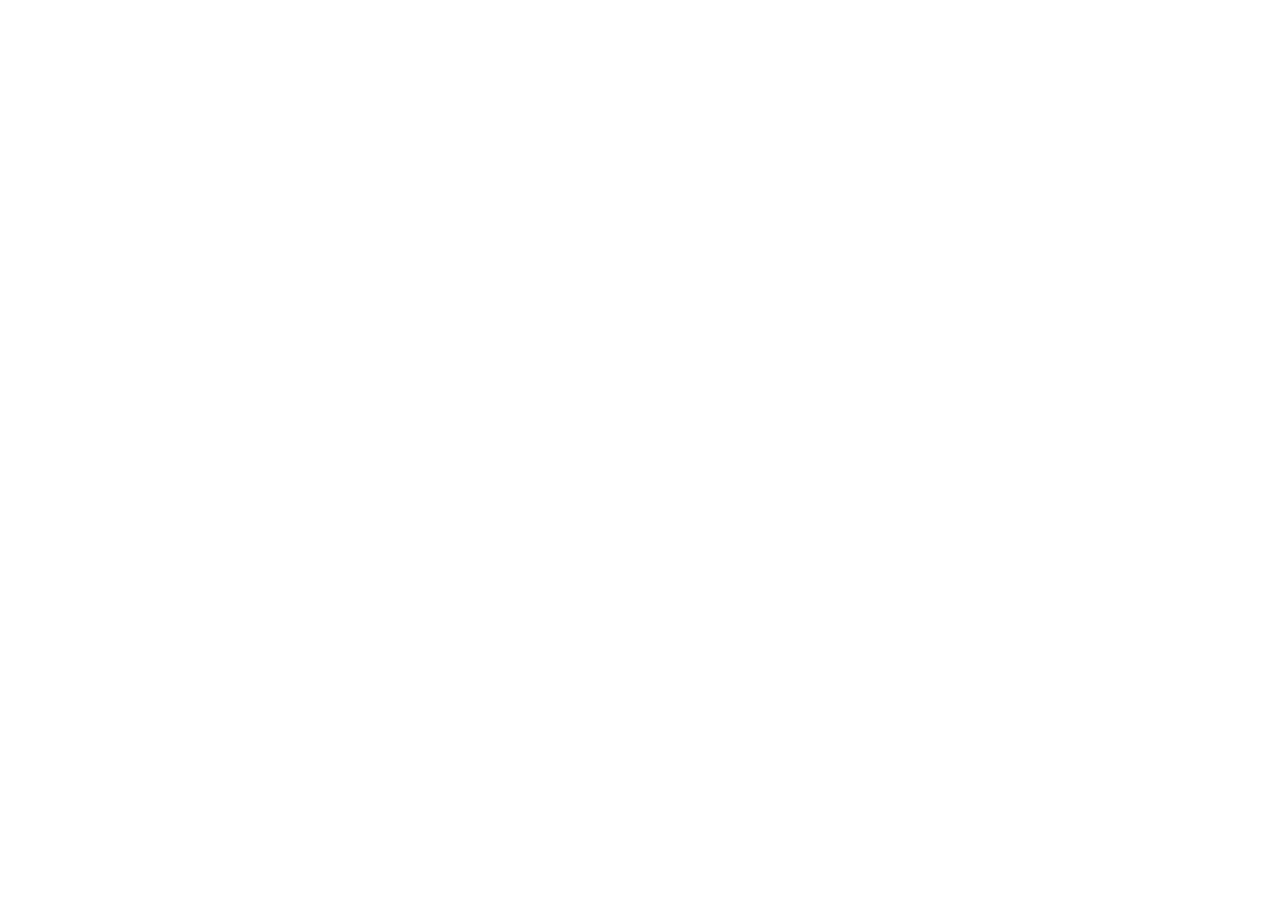
==== g3.html @ aa4f1fa1 "added images and basic html and css file" ====
<!DOCTYPE html>
<html lang="en">
<head>
    <meta charset="UTF-8">
    <meta name="viewport" content="width=device-width, initial-scale=1.0">
    <title>G3 Architects</title>
    <link rel="stylesheet" href="architected.css">
</head>
<body>
    <header>

    </header>
    <main>

    </main>
    <footer>

    </footer>
</body>
</html>
---- architected.css ----
@import url('https://fonts.googleapis.com/css2?family=Inter:ital,opsz,wght@0,14..32,100..900;1,14..32,100..900&family=Poppins:ital,wght@0,100;0,200;0,300;0,400;0,500;0,600;0,700;0,800;0,900;1,100;1,200;1,300;1,400;1,500;1,600;1,700;1,800;1,900&family=Raleway:ital,wght@0,100..900;1,100..900&family=Work+Sans:ital,wght@0,100..900;1,100..900&display=swap');

.inter-font {
  font-family: "Inter", sans-serif;
  font-optical-sizing: auto;
  font-weight: 400px;
  font-style: normal;
}
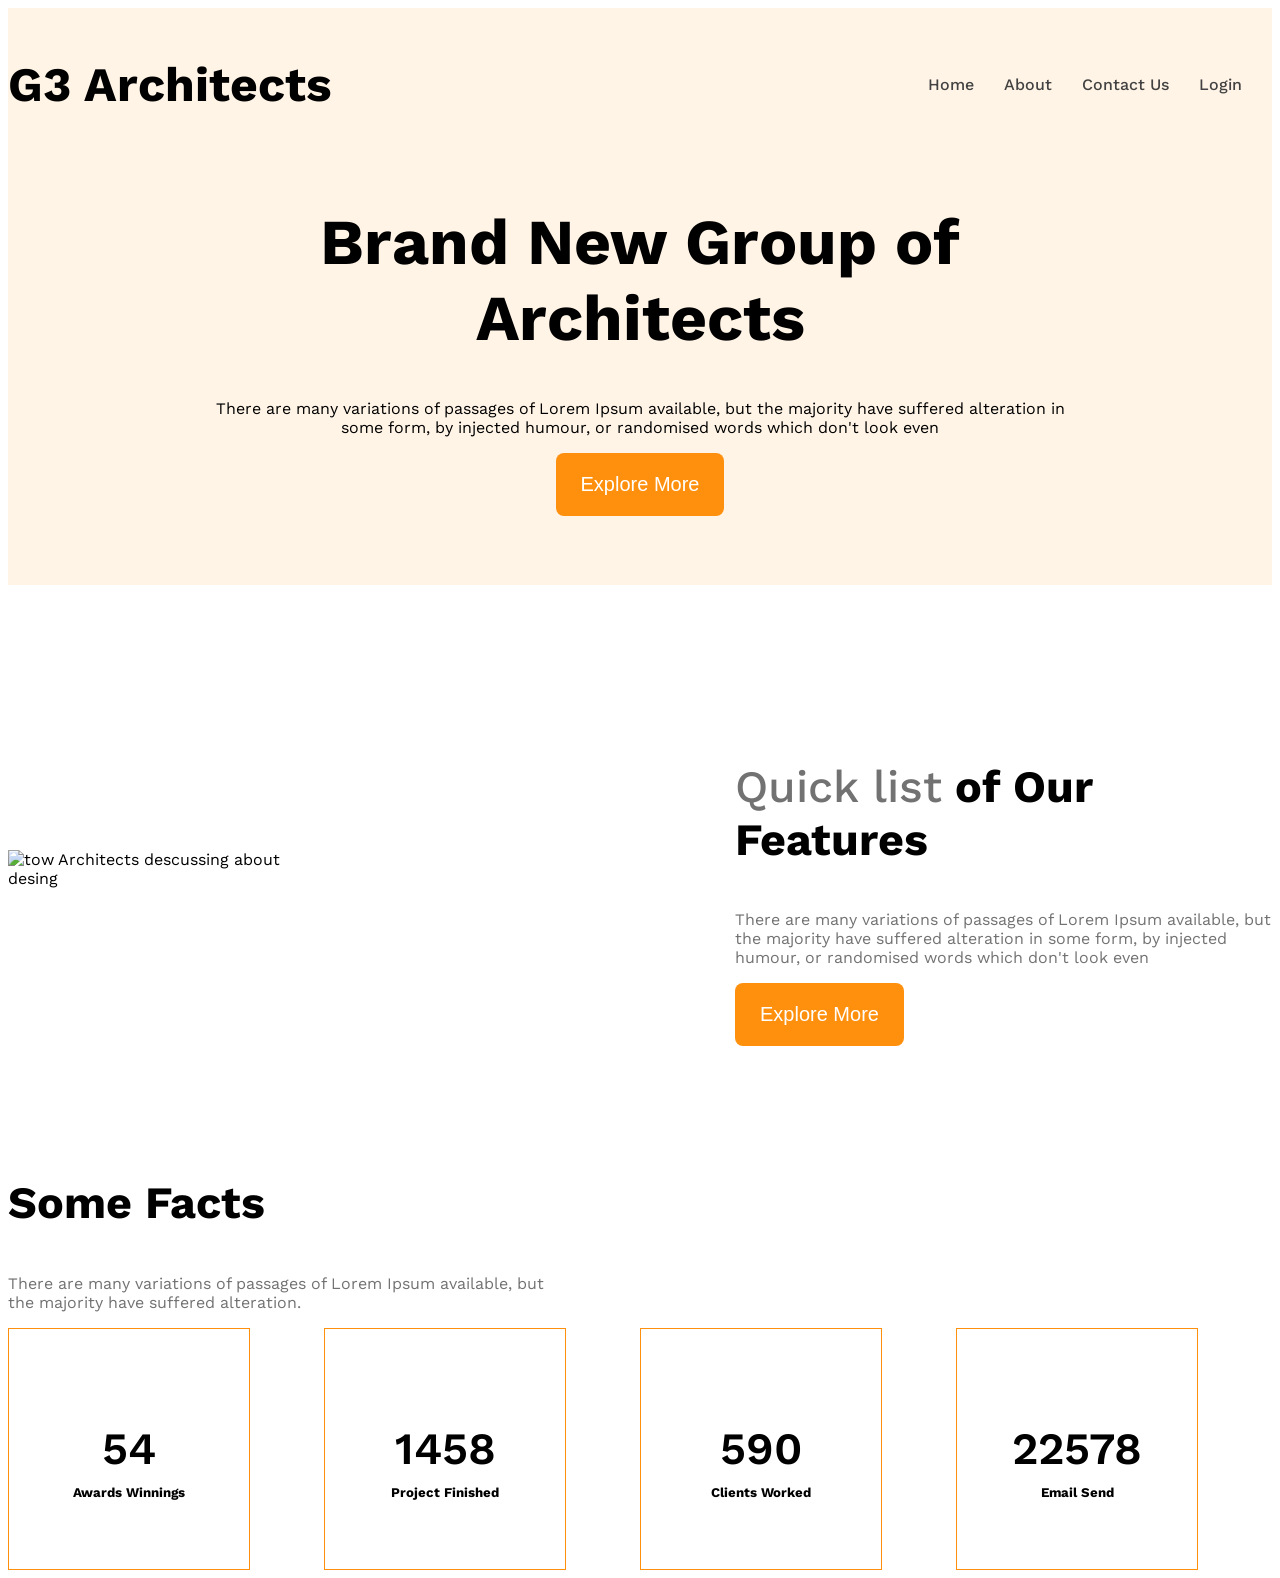
==== commit e44929e7: "some facts style added" ====
--- a/g3.html
+++ b/g3.html
@@ -6,11 +6,91 @@
     <title>G3 Architects</title>
     <link rel="stylesheet" href="architected.css">
 </head>
-<body>
-    <header>
+<body class="work-sans-font ">
+    <header class="header bg-color">
+        <nav class="navber display-flex">
+            <h3 class="brand">
+                G3 Architects
+            </h3>
+            <ul class="nav-items display-flex">
+                <li class="nav-item"><a href="" class="nav-links dark-2"> Home </a></li>
+                <li class="nav-item"><a href="" class="nav-links dark-2 "> About  </a></li>
+                <li class="nav-item"><a href="" class="nav-links dark-2">Contact Us </a></li>
+                <li class="nav-item"><a href="" class="nav-links dark-2">Login</a></li>
+            </ul>
+        </nav>
+        <div class="banner">
+           <div class="banner-content">
+             <h1 class="banner-title">
+               Brand New Group of Architects 
+            </h1>
+            <p class="banner-discription">
+                There are many variations of passages of Lorem Ipsum available, but the majority have suffered alteration in some form, by injected humour, or randomised words which don't look even
+            </p>
+            <button class="btn-primary second-bg">
+                Explore More
+            </button>
+           </div>
+            <img class="banner-image" src="images/banner.png" alt="">
+        </div>
 
     </header>
     <main>
+        <section class="teams display-flex">
+            <div class="teams-img-container">
+                <img src="images/team1.png" alt="tow Architects descussing about desing ">
+                <img src="images/team2.png" alt="">
+                <img src="images/team3.png" alt="">
+                <img src="images/team4.png" alt="">
+            </div>
+            <div class="our-features">
+                <h3 class="section-title"><span id="quick-list" class="dark-3">Quick list</span> <span>of Our</span> <span>Features</span></h3>
+                <p class="features-description dark-3">
+                   There are many variations of passages of Lorem Ipsum available, but the majority have suffered alteration in some form, by injected humour, or randomised words which don't look even 
+                </p>
+                <button class="btn-primary second-bg">
+                Explore More
+            </button>
+            </div>
+        </section>
+        <section class="Facts">
+            <h3 class="section-title">
+                Some Facts
+            </h3>
+            <p class="dark-3 facts-description">
+                There are many variations of passages of Lorem Ipsum available, but the majority have suffered alteration.
+            </p>
+            <div class="facts-container">
+                <div class="facts display-flex">
+                    <div>
+                    <img src="images/icons/ribon.png" alt="" class="facts-icon">
+                    <h4 class="facts-number">54</h4>
+                    <h5 class="facts-name">Awards Winnings</h5>
+                    </div>
+                </div>
+                <div class="facts display-flex">
+                    <div>
+                        <img src="images/icons/projects.png" alt="" class="facts-icon">
+                    <h4 class="facts-number">1458</h4>
+                    <h5 class="facts-name">Project Finished</h5>
+                    </div>
+                </div>
+                <div class="facts display-flex">
+                    <div>
+                        <img src="images/icons/customers.png" alt="" class="facts-icon">
+                    <h4 class="facts-number">590</h4>
+                    <h5 class="facts-name">Clients Worked</h5>
+                    </div>
+                </div>
+                <div class="facts display-flex">
+                   <div>
+                     <img src="images/icons/email.png" alt="" class="facts-icon">
+                    <h4 class="facts-number">22578</h4>
+                    <h5 class="facts-name">Email Send</h5>
+                   </div>
+                </div>
+            </div>
+        </section>
 
     </main>
     <footer>
--- a/architected.css
+++ b/architected.css
@@ -1,8 +1,151 @@
-@import url('https://fonts.googleapis.com/css2?family=Inter:ital,opsz,wght@0,14..32,100..900;1,14..32,100..900&family=Poppins:ital,wght@0,100;0,200;0,300;0,400;0,500;0,600;0,700;0,800;0,900;1,100;1,200;1,300;1,400;1,500;1,600;1,700;1,800;1,900&family=Raleway:ital,wght@0,100..900;1,100..900&family=Work+Sans:ital,wght@0,100..900;1,100..900&display=swap');
+@import url('https://fonts.googleapis.com/css2?family=Work+Sans:ital,wght@0,100..900;1,100..900&display=swap');
 
-.inter-font {
-  font-family: "Inter", sans-serif;
+.work-sans-font {
+  font-family: "Work Sans", sans-serif;
   font-optical-sizing: auto;
-  font-weight: 400px;
+  font-weight: 400;
   font-style: normal;
+}
+/* shared styles */
+.display-flex{
+    display: flex;
+}
+.dark-2{
+    color: #424242;
+}
+.dark-3{
+    color:#727272 ;
+}
+.bg-color{
+    background-color: rgba(255, 144, 14, 0.1);
+}
+.second-bg{
+    background-color: #FF900E;
+}
+/* header styles */
+.navber{
+    justify-content: space-between;
+    align-items: center;
+   
+}
+.nav-item{
+    list-style: none;
+    
+}
+.nav-links{
+    text-decoration: none;
+}
+   
+.nav-item{
+    font-weight: 500;
+    margin-right: 30px;
+}
+    
+.brand{
+    font-size: 3rem;
+    font-weight: 700;
+}
+.navber,.banner{
+    max-width: 1440px;
+    margin: 0 auto;
+}
+/* banner styles */
+.banner-content{
+    max-width: 860px;
+    margin: 0 auto;
+    text-align: center;
+    margin-bottom: 50px;
+}
+.banner-title{
+    font-size: 4rem;
+    font-weight: 700;
+}
+.banner-discription{
+    font-size: 1rem;
+    font-weight: 400;
+}
+.btn-primary{
+    padding: 20px 25px;
+    border-radius: 8px;
+    font-size: 1.25rem;
+    font-weight: 400;
+    color: #FFFFFF;
+    border: none;
+}
+.banner-image{
+    width: 100%;
+}
+/* Main styles */
+main{
+    max-width:1440px ;
+    margin: 0 auto;
+}
+main > section{
+    margin-top: 130px;
+}
+.teams{
+    align-items: center;
+    
+}
+.teams-img-container{
+    display: grid;
+    grid-template-columns: repeat(2, 1fr);
+    gap: 24px;
+}
+.our-features{
+    margin-left: 130px;
+    max-width: 537px;
+}
+.section-title{
+    font-size: 2.8rem;
+    font-weight: 700;
+}
+#quick-list{
+    font-weight: 500;
+}
+.facts-container{
+    display: grid;
+    grid-template-columns: repeat(4,1fr);
+}
+.facts{
+    width: 240px;
+    height: 240px;
+    border: 1px solid #FF900E;
+    text-align: center;
+    justify-content: center;
+    align-items: center;
+}
+.facts-name{
+    margin-top: 10px;
+    margin-bottom: 5px;
+}
+.facts-number{
+    margin-top: 10px;
+    margin-bottom: 5px;
+    font-size: 2.8rem;
+    font-weight: 600;
+}
+.facts-description{
+    max-width: 540px;
+}
+/* responsive media query */
+@media screen and (max-width:576px) {
+    .navber,.nav-items ,.teams{
+        flex-direction: column;
+    }
+    .teams-img-container{
+        grid-template-columns: repeat(1,1fr);
+    }
+    .our-features{
+        margin-left: 20px;
+    }
+    
+}
+@media screen and (min-width:576px) and (max-width:992px){
+    .teams{
+        flex-direction: column;
+    }
+    .our-features{
+        margin: 50px auto;
+    }
 }
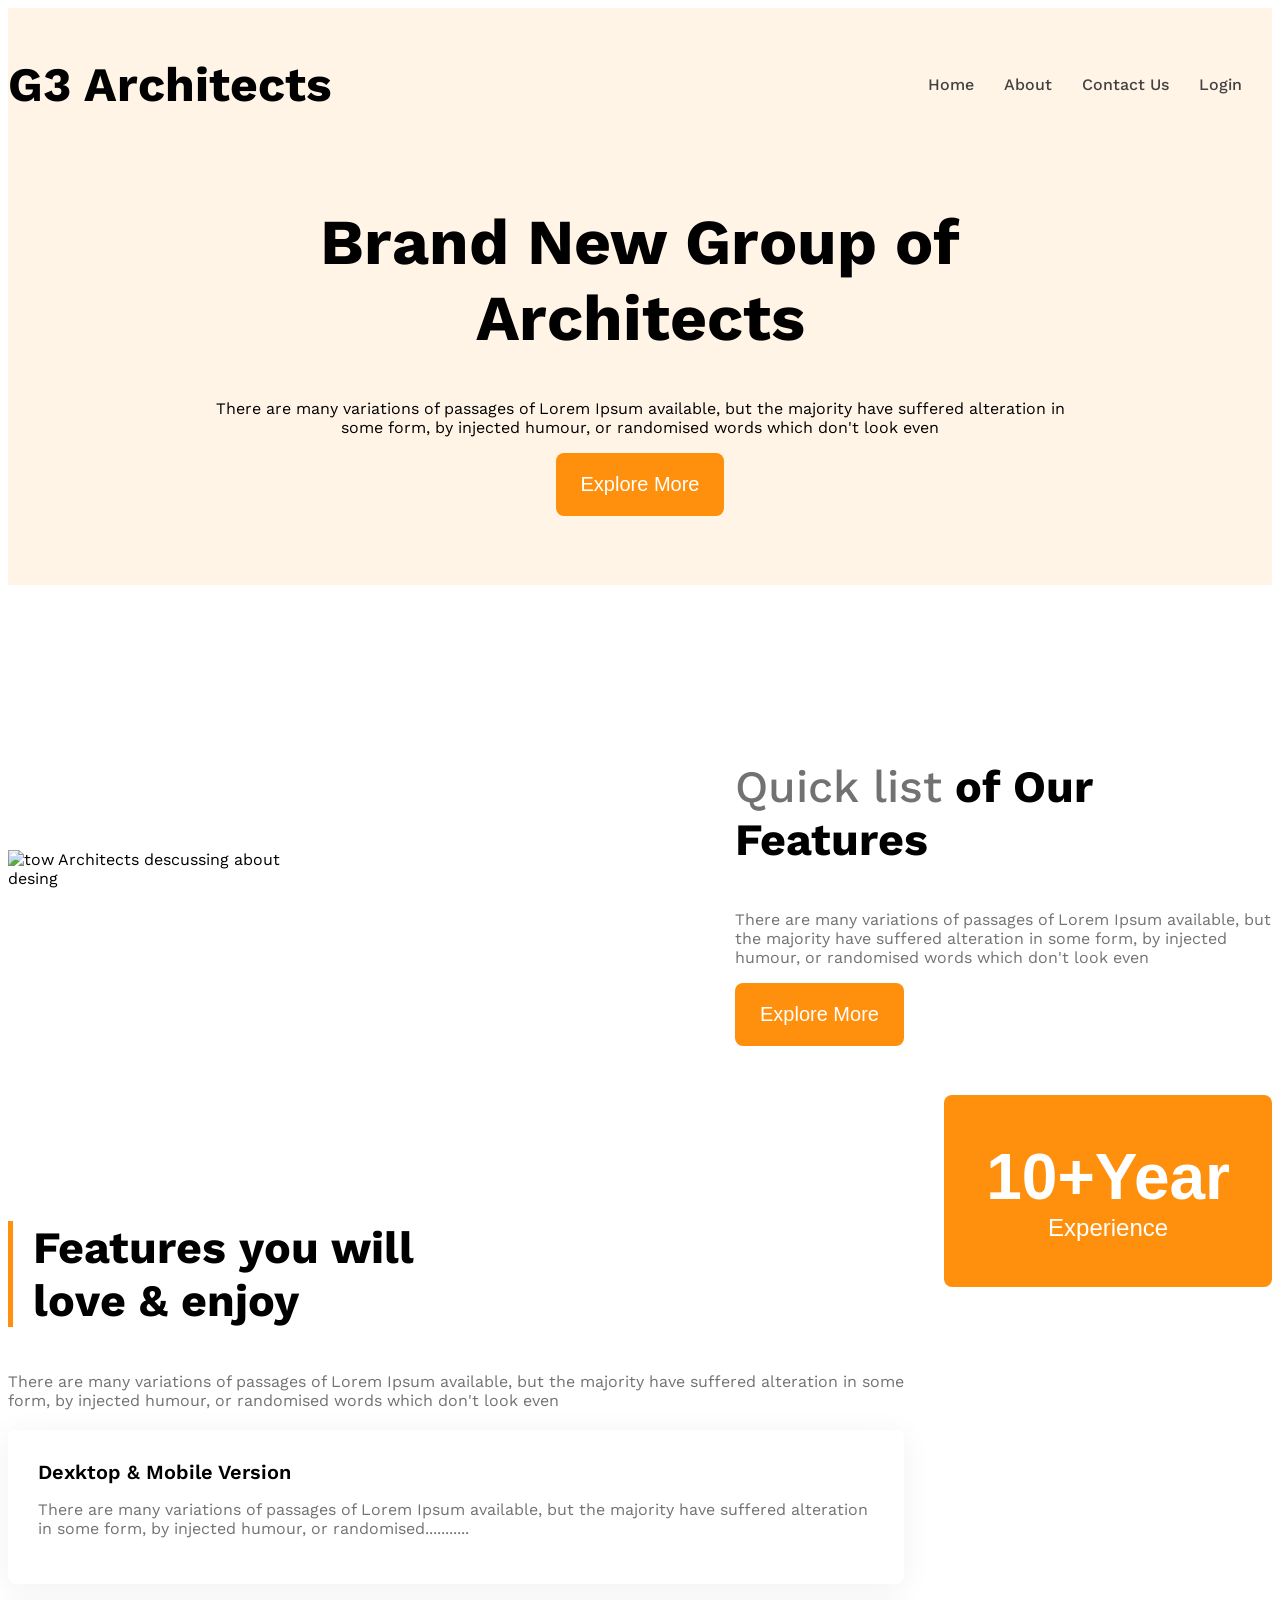
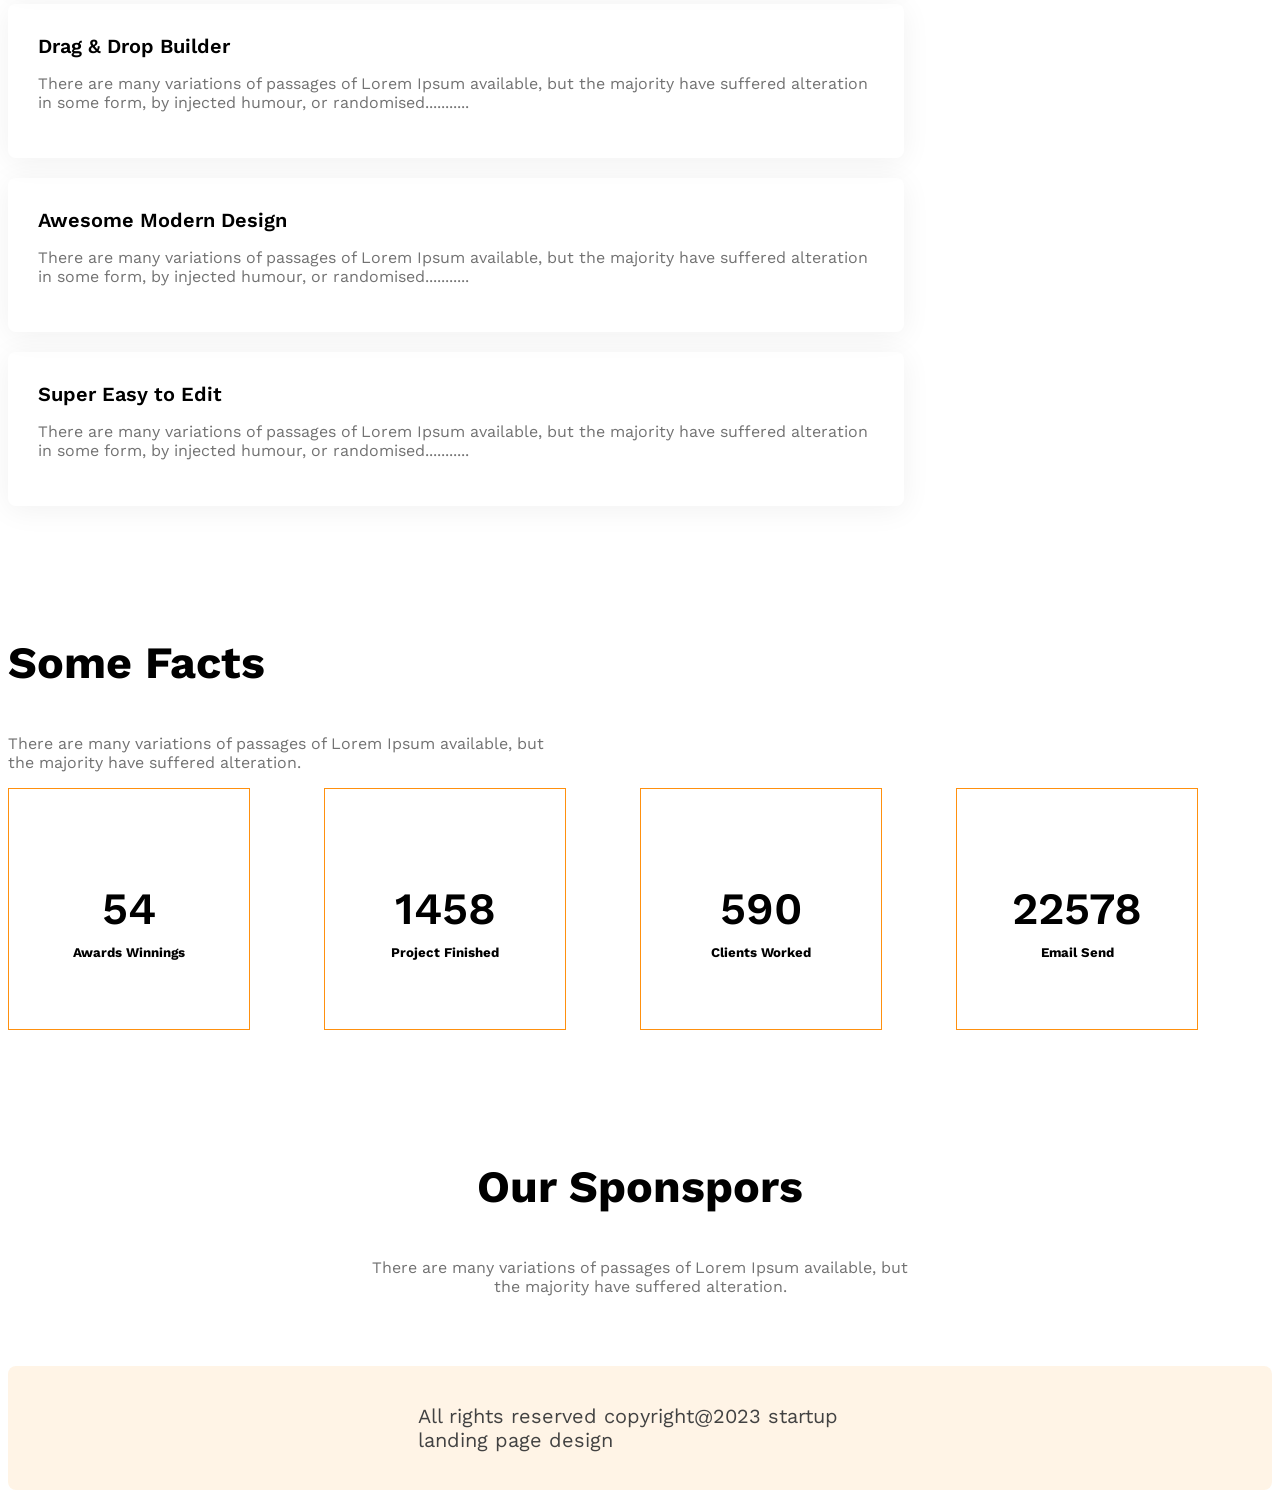
==== commit 699c2bb9: "website finished" ====
--- a/g3.html
+++ b/g3.html
@@ -53,6 +53,35 @@
             </button>
             </div>
         </section>
+        <section class="features display-flex">
+           <div>
+             <h3 id="features-header-title" class="section-title">Features you will <br> love & enjoy</h3>
+            <p class="dark-3">There are many variations of passages of Lorem Ipsum available, but the majority have suffered alteration in some form, by injected humour, or randomised words which don't look even</p>
+            <div class="features-card">
+                <h4 class="features-title">Dexktop & Mobile Version</h4>
+                <p class="dark-3">There are many variations of passages of Lorem Ipsum available, but the majority have suffered alteration in some form, by injected humour, or randomised...........</p>
+            </div>
+            <div class="features-card">
+                <h4 class="features-title">Drag & Drop Builder</h4>
+                <p class="dark-3">There are many variations of passages of Lorem Ipsum available, but the majority have suffered alteration in some form, by injected humour, or randomised...........</p>
+            </div>
+            <div class="features-card">
+                <h4 class="features-title">Awesome Modern Design</h4>
+                <p class="dark-3">There are many variations of passages of Lorem Ipsum available, but the majority have suffered alteration in some form, by injected humour, or randomised...........</p>
+            </div>
+            <div class="features-card">
+                <h4 class="features-title">Super Easy to Edit</h4>
+                <p class="dark-3">There are many variations of passages of Lorem Ipsum available, but the majority have suffered alteration in some form, by injected humour, or randomised...........</p>
+            </div>
+           </div>
+           <div>
+            <img src="images/architect.png" alt="">
+            <button id="Experience-badge" class="btn-primary second-bg">
+                <span id="Experience-year">10+Year</span><br>
+                <span>Experience</span>
+            </button>
+           </div>
+        </section>
         <section class="Facts">
             <h3 class="section-title">
                 Some Facts
@@ -91,10 +120,27 @@
                 </div>
             </div>
         </section>
+        <section class="our-sponsors">
+            <div class="sponsors">
+                <h3 class="section-title">
+                    Our Sponspors
+                </h3>
+                <p class="dark-3">
+                    There are many variations of passages of Lorem Ipsum available, but the majority have suffered alteration.
+                </p>
+            </div>
+            <div class="sponsors-companis">
+                <img src="images/sponsors/spotify.png" alt="">
+                <img src="images/sponsors/amazon.png" alt="">
+                <img src="images/sponsors/google.png" alt="">
+                <img src="images/sponsors/telerama.png" alt="">
+                <img src="images/sponsors/figma.png" alt="">
+            </div>
+        </section>
 
     </main>
     <footer>
-
+        <h3 class="footer-title bg-color dark-2">All rights reserved copyright@2023 startup landing page design</h3>
     </footer>
 </body>
 </html>
--- a/architected.css
+++ b/architected.css
@@ -83,6 +83,7 @@
 main > section{
     margin-top: 130px;
 }
+/* features-styles */
 .teams{
     align-items: center;
     
@@ -107,6 +108,7 @@
     display: grid;
     grid-template-columns: repeat(4,1fr);
 }
+/* facts-styles */
 .facts{
     width: 240px;
     height: 240px;
@@ -128,24 +130,116 @@
 .facts-description{
     max-width: 540px;
 }
+/* sponsors-styles */
+.our-sponsors{
+
+}
+.sponsors{
+    max-width: 540px;
+    margin: 50px auto;
+    text-align: center;
+}
+.sponsors-companis{
+    display: grid;
+    grid-template-columns: repeat(5,1fr);
+}
+.sponsors-companis img{
+    filter: grayscale(100%);
+}
+/* features style  */
+#features-header-title{
+    border-left: 5px solid #FF900E;
+    padding-left: 20px;
+}
+.features-card .features-title{
+    font-weight: 600;
+    font-size: 1.25rem;
+}
+.features{
+    gap: 140px;
+}
+.features-title{
+    margin-top: 0;
+    margin-bottom: 0;
+}
+.features-card{
+    padding: 30px;
+    box-shadow: 0 4px 30px 0 rgba(0, 0, 0, 0.06);
+    margin-top: 20px;
+    border-radius: 8px;
+}
+#Experience-badge{
+    padding: 45px 42px;
+    font-size: 1.5rem;
+    font-weight: 500;
+    margin-left: -100px;
+    margin-top: -100px;
+}
+#Experience-year{
+    font-size: 4rem;
+    font-weight: 700;
+}
+.features img{
+    width: 100%;
+}
+/* footer style  */
+footer{
+    max-width: 1440px;
+    margin: 0 auto;
+}
+.footer-title{
+    padding: 38px 410px;
+    font-size: 1.25rem;
+    font-weight: 400;
+    border-radius: 8px;
+}
 /* responsive media query */
 @media screen and (max-width:576px) {
-    .navber,.nav-items ,.teams{
+    .navber,.nav-items ,.teams,.features{
         flex-direction: column;
     }
-    .teams-img-container{
+    .teams-img-container,.sponsors-companis,.facts-container{
         grid-template-columns: repeat(1,1fr);
     }
     .our-features{
         margin-left: 20px;
     }
+    .facts-container,.sponsors-companis{
+        justify-items: center;
+        gap: 24px;
+    }
+    .sponsors-companis{
+        gap: 50px;
+    }
+    #Experience-badge{
+        margin-top: 10px;
+        margin-left: 10px;
+    }
+    .footer-title{
+        padding: 20px 100px;
+        text-align: center;
+    }
+    
     
 }
 @media screen and (min-width:576px) and (max-width:992px){
-    .teams{
+    .teams,.features{
         flex-direction: column;
     }
     .our-features{
         margin: 50px auto;
     }
+    .sponsors-companis,.facts-container{
+        grid-template-columns: repeat(2,1fr);
+        gap: 50px;
+        justify-items: center;
+    }
+     #Experience-badge{
+        margin-top: 10px;
+        margin-left: 10px;
+    }
+    .footer-title{
+        padding: 30px 200px;
+        text-align: center;
+    }
 }
